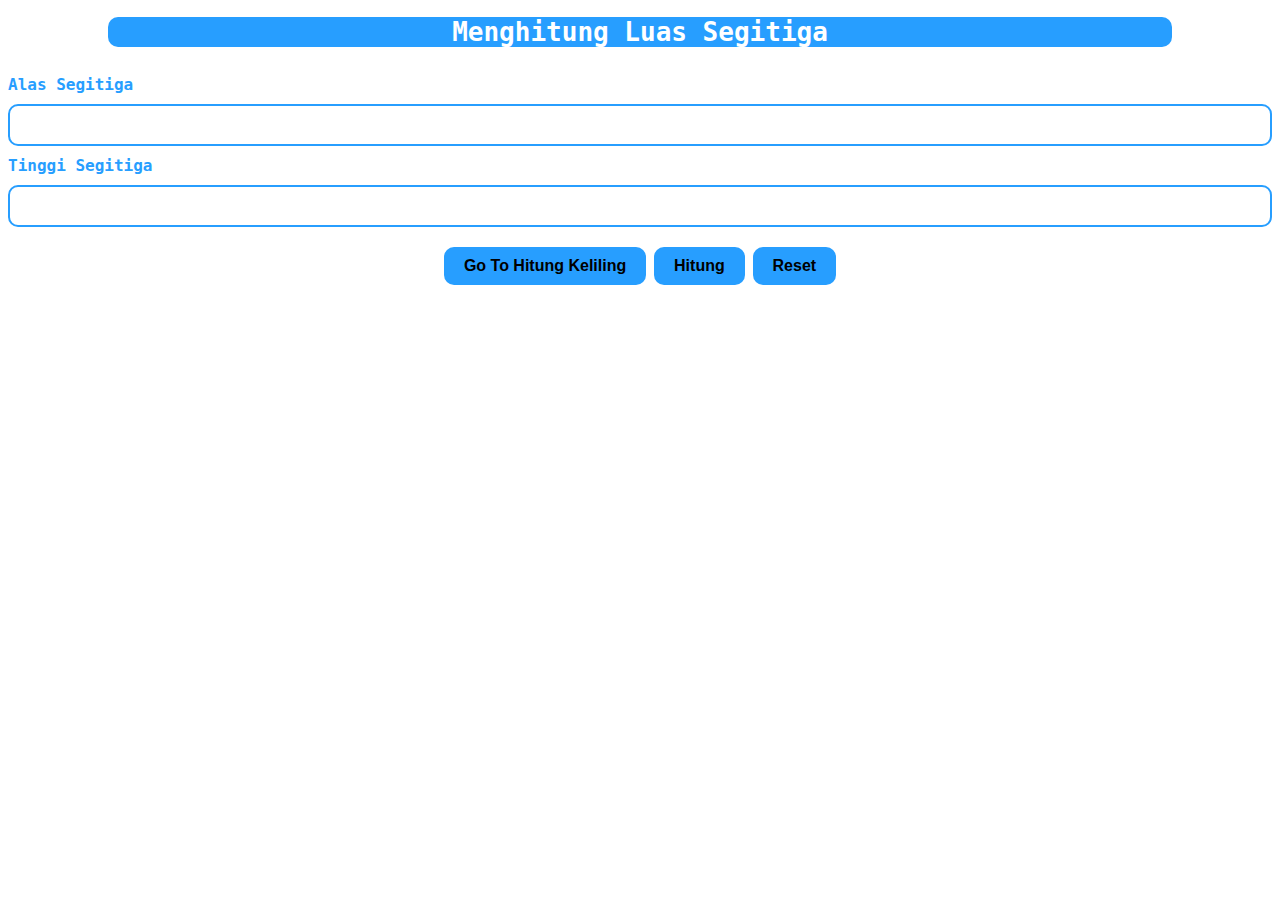
==== index.html @ 451b6d5b "upload source code" ====
<!DOCTYPE html>
<html lang="en">
    <head>
        <meta charset="UTF-8">
        <meta name="viewport" content="width=device-width, initial-scale=1.0">
        <link rel="stylesheet" href="/css/style.css">

        <title>Mini Coding Project</title>
    </head>
    <body>
        <header>
            <h1 class="text-center">Menghitung Luas Segitiga</h1>
        </header>

        <main>
            <section class="input-section">
                <label for="alas">Alas Segitiga</label>
                <input type="number" id="alas">

                <label for="">Tinggi Segitiga</label>
                <input type="number" id="tinggi">

                <section class="text-center">
                    <button>Go To Hitung Keliling</button>
                    <button id="hitung">Hitung</button>
                    <button id="reset">Reset</button>
                </section>
            </section>
 

            <div id="output"></div>
        </main>

        <script src="/js/script.js"></script>
    </body>
</html>
---- css/style.css ----
.text-center {
    text-align: center;
}

header {
    background-color: #279EFF;
    color: white;
    margin-left: 100px;
    margin-right: 100px;
    border-radius: 10px;
}

body {
    font-family: monospace;
}

.input-section {
    display: flex;
    flex-direction: column;
    font-family: monospace;
}

label {
    display: block;
    margin-bottom: 10px;
    margin-top: 10px;
    font-size: 16px;
    font-weight: bold;
    color: #279EFF;
}

input {
    padding: 10px;
    border: 2px solid #279EFF;
    border-radius: 10px;
    font-size: 16px;
    outline: none;
}

input:focus {
    border-color: #0C356A;
}

button {
    padding: 10px 20px;
    margin-top: 20px;
    margin-bottom: 20px;
    font-size: 16px;
    font-weight: bold;
    border-radius: 10px;
    border: none;
    cursor: pointer;
    background-color: #279EFF;
}

button:hover {
    background-color: #0C356A;
    color: white;
}

button:active {
    transform: translateY(3px);
    background-color: #279EFF;
}
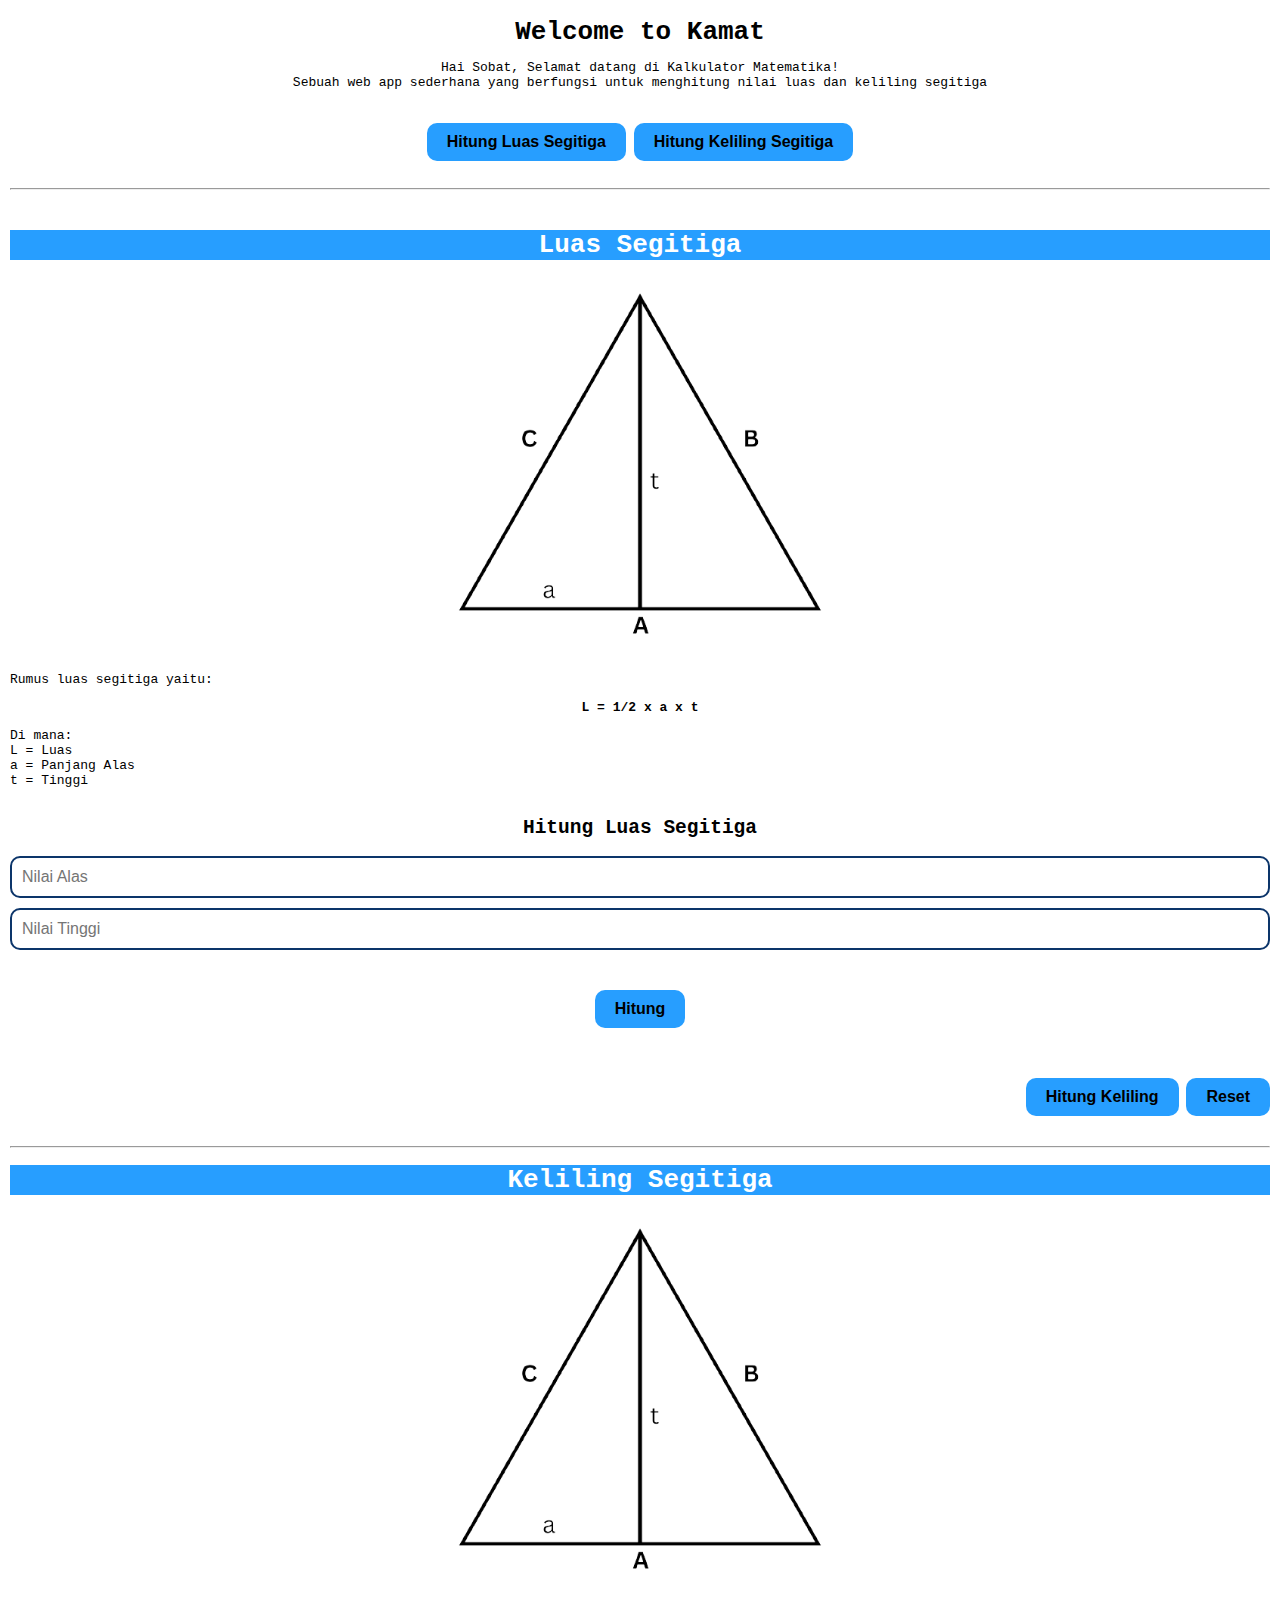
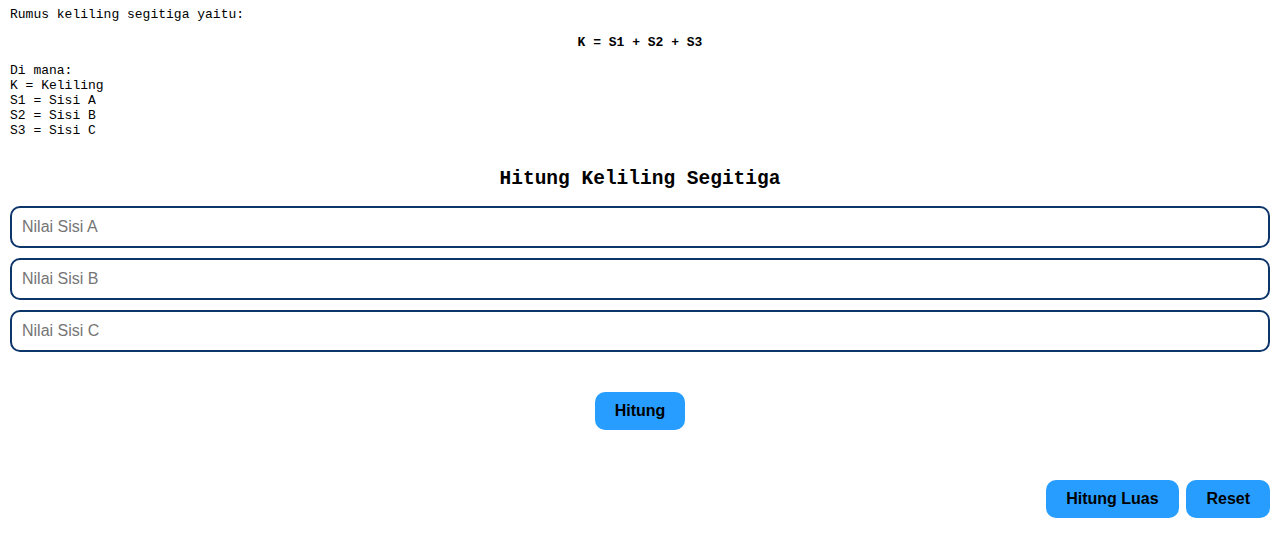
==== commit be2b68a2: "update source code" ====
--- a/index.html
+++ b/index.html
@@ -8,28 +8,108 @@
         <title>Mini Coding Project</title>
     </head>
     <body>
-        <header>
-            <h1 class="text-center">Menghitung Luas Segitiga</h1>
+        <header class="text-center mb-2">
+            <h1 class="mb-1">Welcome to Kamat</h1>
+            <p>Hai Sobat, Selamat datang di Kalkulator Matematika! <br> Sebuah web app sederhana yang berfungsi untuk menghitung nilai luas dan keliling segitiga</p>
+            <a href="#luas" ><button>Hitung Luas Segitiga</button></a>
+            <a href="#keliling" ><button>Hitung Keliling Segitiga</button></a>
+            <hr>
         </header>
+        
+        <main>
+            <!-- menghitung luas segitiga -->
+            <div>
+                <section class="text-center">
+                    <h1 class="menu" id="luas">Luas Segitiga</h1>
+                    <!-- <h1 class="menu">Luas Segitiga</h1> -->
+                    <img src="/asset/segitiga.png" alt="">
+                </section>
+    
+                <section>
+                    <p>Rumus luas segitiga yaitu:</p>
+                    <p class="text-center"><b>L = 1/2 x a x t</b></p>
+                    <p>
+                        Di mana: <br>
+                        L = Luas <br>
+                        a = Panjang Alas <br>
+                        t = Tinggi
+                    </p>
+                </section>
+                
+                <section class="input-section">
+                    <h2 class="text-center">Hitung Luas Segitiga</h2>
+                    
+                    <!-- <label for="alas">Alas Segitiga (cm)</label> -->
+                    <input type="number" id="alas" placeholder="Nilai Alas">
+    
+                    <!-- <label for="">Tinggi Segitiga (cm)</label> -->
+                    <input type="number" id="tinggi" placeholder="Nilai Tinggi">
+                </section>
+                
+                <section id="outputl"></section>
+    
+                <section class="text-center">
+                    <button id="hluas">Hitung</button>
+                </section>
+    
+                <section class="text-end">
+                    <a href="#keliling" ><button>Hitung Keliling</button></a>
+                    <button id="reset" >Reset</button>
+                </section>
+            </div>
+            <!-- menghitung luas segitiga END -->
 
-        <main>
-            <section class="input-section">
-                <label for="alas">Alas Segitiga</label>
-                <input type="number" id="alas">
+            <hr>
 
-                <label for="">Tinggi Segitiga</label>
-                <input type="number" id="tinggi">
-
+            <!-- menghitung keliling segitiga -->
+            <div>
                 <section class="text-center">
-                    <button>Go To Hitung Keliling</button>
-                    <button id="hitung">Hitung</button>
+                    <h1 class="menu" id="keliling">Keliling Segitiga</h1>
+                    <img src="/asset/segitiga.png" alt="">
+                </section>
+    
+                <section>
+                    <p>Rumus keliling segitiga yaitu:</p>
+                    <p class="text-center"><b>K = S1 + S2 + S3</b></p>
+                    <p>
+                        Di mana: <br>
+                        K = Keliling <br>
+                        S1 = Sisi A <br>
+                        S2 = Sisi B <br>
+                        S3 = Sisi C
+                    </p>
+                </section>
+                
+                <section class="input-section">
+                    <h2 class="text-center">Hitung Keliling Segitiga</h2>
+    
+                    <!-- <label for="sisia">Sisi A Segitiga</label> -->
+                    <input type="number" id="sisia" placeholder="Nilai Sisi A">
+    
+                    <!-- <label for="sisib">Sisi A Segitiga</label> -->
+                    <input type="number" id="sisib" placeholder="Nilai Sisi B">
+    
+                    <!-- <label for="sisic">Sisi C Segitiga</label> -->
+                    <input type="number" id="sisic" placeholder="Nilai Sisi C">
+                </section>
+                
+                <section id="outputk"></section>
+    
+                <section class="text-center">
+                    <button id="hkeliling">Hitung</button>
+                </section>
+    
+                <section class="text-end">
+                    <a href="#luas" ><button>Hitung Luas</button></a>
                     <button id="reset">Reset</button>
                 </section>
-            </section>
- 
+            </div>
+            <!-- menghitung keliling segitiga END -->
+        </main>
 
-            <div id="output"></div>
-        </main>
+        <!-- <footer>
+            <p>Copyright by Wahyu Hidayat</p>
+        </footer> -->
 
         <script src="/js/script.js"></script>
     </body>
--- a/css/style.css
+++ b/css/style.css
@@ -2,16 +2,40 @@
     text-align: center;
 }
 
-header {
-    background-color: #279EFF;
-    color: white;
-    margin-left: 100px;
-    margin-right: 100px;
-    border-radius: 10px;
+.text-end {
+    text-align: end;
 }
+
+.text-start {
+    text-align: start;
+}
+
+.mb-1 {
+    margin-bottom: 10px;
+}
+
+.mb-2 {
+    margin-bottom: 40px;
+}
+
+.mx {
+    margin-top: 50px; 
+    margin-bottom: 50px;
+}
+
 
 body {
     font-family: monospace;
+    margin-left: 10px;
+    margin-right: 10px;
+}
+
+.menu {
+    background-color: #279EFF;
+    color: white;
+    /* margin-left: 100px;
+    margin-right: 100px; */
+    /* border-radius: 10px; */
 }
 
 .input-section {
@@ -20,25 +44,36 @@
     font-family: monospace;
 }
 
-label {
+section {
+    margin-top: 10px; 
+    margin-bottom: 10px;
+}
+
+/* label {
     display: block;
     margin-bottom: 10px;
     margin-top: 10px;
     font-size: 16px;
     font-weight: bold;
     color: #279EFF;
+} */
+
+img {
+    width: 30%;
 }
 
 input {
+    margin-bottom: 10px;
     padding: 10px;
-    border: 2px solid #279EFF;
+    border: 2px solid #0C356A;
     border-radius: 10px;
     font-size: 16px;
     outline: none;
 }
 
 input:focus {
-    border-color: #0C356A;
+    /* border-color: #0C356A; */
+    border-color: #279EFF;
 }
 
 button {
@@ -61,4 +96,12 @@
 button:active {
     transform: translateY(3px);
     background-color: #279EFF;
+}
+
+footer {
+    text-align: center;
+    position:absolute;
+    bottom:0;
+    width:100%;
+    height:40px;
 }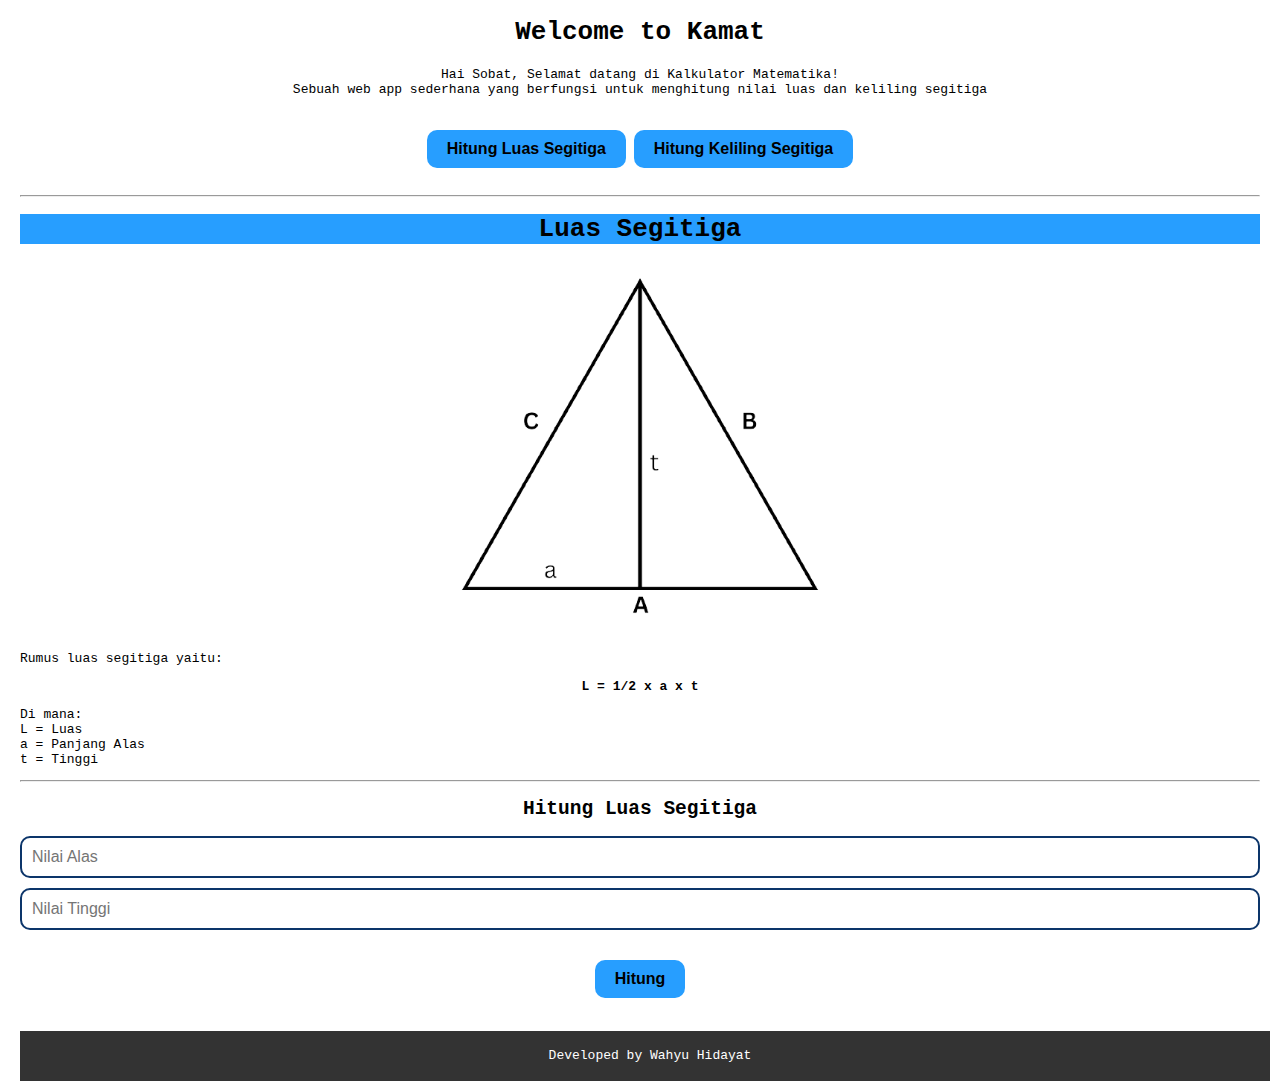
==== commit 345757ad: "update source code" ====
--- a/index.html
+++ b/index.html
@@ -3,29 +3,27 @@
     <head>
         <meta charset="UTF-8">
         <meta name="viewport" content="width=device-width, initial-scale=1.0">
+        <title>Mini Project</title>
+
         <link rel="stylesheet" href="/css/style.css">
+    </head>
 
-        <title>Mini Coding Project</title>
-    </head>
     <body>
-        <header class="text-center mb-2">
+        <header class="text-center">
             <h1 class="mb-1">Welcome to Kamat</h1>
             <p>Hai Sobat, Selamat datang di Kalkulator Matematika! <br> Sebuah web app sederhana yang berfungsi untuk menghitung nilai luas dan keliling segitiga</p>
-            <a href="#luas" ><button>Hitung Luas Segitiga</button></a>
-            <a href="#keliling" ><button>Hitung Keliling Segitiga</button></a>
+            <a href="#"><button>Hitung Luas Segitiga</button></a>
+            <a href="/keliling-segitiga.html" ><button>Hitung Keliling Segitiga</button></a>
             <hr>
         </header>
-        
+
         <main>
-            <!-- menghitung luas segitiga -->
-            <div>
-                <section class="text-center">
-                    <h1 class="menu" id="luas">Luas Segitiga</h1>
-                    <!-- <h1 class="menu">Luas Segitiga</h1> -->
+            <section>
+                <h1 class="text-center judul">Luas Segitiga</h1>
+                <div class="text-center">
                     <img src="/asset/segitiga.png" alt="">
-                </section>
-    
-                <section>
+                </div>
+                <div>
                     <p>Rumus luas segitiga yaitu:</p>
                     <p class="text-center"><b>L = 1/2 x a x t</b></p>
                     <p>
@@ -34,83 +32,32 @@
                         a = Panjang Alas <br>
                         t = Tinggi
                     </p>
-                </section>
-                
-                <section class="input-section">
-                    <h2 class="text-center">Hitung Luas Segitiga</h2>
-                    
+                </div>
+                <hr>
+            </section>
+
+            <section>
+                <h2 class="text-center">Hitung Luas Segitiga</h2>
+                <div class="input-section">
                     <!-- <label for="alas">Alas Segitiga (cm)</label> -->
                     <input type="number" id="alas" placeholder="Nilai Alas">
     
                     <!-- <label for="">Tinggi Segitiga (cm)</label> -->
                     <input type="number" id="tinggi" placeholder="Nilai Tinggi">
-                </section>
-                
-                <section id="outputl"></section>
-    
-                <section class="text-center">
-                    <button id="hluas">Hitung</button>
-                </section>
-    
-                <section class="text-end">
-                    <a href="#keliling" ><button>Hitung Keliling</button></a>
-                    <button id="reset" >Reset</button>
-                </section>
-            </div>
-            <!-- menghitung luas segitiga END -->
+                </div>
 
-            <hr>
+                <div id="hasilluas"></div>
 
-            <!-- menghitung keliling segitiga -->
-            <div>
-                <section class="text-center">
-                    <h1 class="menu" id="keliling">Keliling Segitiga</h1>
-                    <img src="/asset/segitiga.png" alt="">
-                </section>
-    
-                <section>
-                    <p>Rumus keliling segitiga yaitu:</p>
-                    <p class="text-center"><b>K = S1 + S2 + S3</b></p>
-                    <p>
-                        Di mana: <br>
-                        K = Keliling <br>
-                        S1 = Sisi A <br>
-                        S2 = Sisi B <br>
-                        S3 = Sisi C
-                    </p>
-                </section>
-                
-                <section class="input-section">
-                    <h2 class="text-center">Hitung Keliling Segitiga</h2>
-    
-                    <!-- <label for="sisia">Sisi A Segitiga</label> -->
-                    <input type="number" id="sisia" placeholder="Nilai Sisi A">
-    
-                    <!-- <label for="sisib">Sisi A Segitiga</label> -->
-                    <input type="number" id="sisib" placeholder="Nilai Sisi B">
-    
-                    <!-- <label for="sisic">Sisi C Segitiga</label> -->
-                    <input type="number" id="sisic" placeholder="Nilai Sisi C">
-                </section>
-                
-                <section id="outputk"></section>
-    
-                <section class="text-center">
-                    <button id="hkeliling">Hitung</button>
-                </section>
-    
-                <section class="text-end">
-                    <a href="#luas" ><button>Hitung Luas</button></a>
-                    <button id="reset">Reset</button>
-                </section>
-            </div>
-            <!-- menghitung keliling segitiga END -->
+                <div class="text-center">
+                    <button id="hitungluas">Hitung</button>
+                </div>
+            </section>
+
+            <footer>
+                <p class="text-center">Developed by Wahyu Hidayat</p>
+            </footer>
         </main>
-
-        <!-- <footer>
-            <p>Copyright by Wahyu Hidayat</p>
-        </footer> -->
-
+        
         <script src="/js/script.js"></script>
     </body>
 </html>--- a/css/style.css
+++ b/css/style.css
@@ -11,55 +11,31 @@
 }
 
 .mb-1 {
-    margin-bottom: 10px;
+    margin-bottom: 20px;
 }
 
 .mb-2 {
     margin-bottom: 40px;
 }
 
-.mx {
-    margin-top: 50px; 
-    margin-bottom: 50px;
+body {
+    font-family: monospace;
+    margin-left: 20px;
+    margin-right: 20px;
 }
 
-
-body {
-    font-family: monospace;
-    margin-left: 10px;
-    margin-right: 10px;
+.judul {
+    background-color: #279EFF;
 }
 
-.menu {
-    background-color: #279EFF;
-    color: white;
-    /* margin-left: 100px;
-    margin-right: 100px; */
-    /* border-radius: 10px; */
+img {
+    width: 30%;
 }
 
 .input-section {
     display: flex;
     flex-direction: column;
     font-family: monospace;
-}
-
-section {
-    margin-top: 10px; 
-    margin-bottom: 10px;
-}
-
-/* label {
-    display: block;
-    margin-bottom: 10px;
-    margin-top: 10px;
-    font-size: 16px;
-    font-weight: bold;
-    color: #279EFF;
-} */
-
-img {
-    width: 30%;
 }
 
 input {
@@ -99,9 +75,10 @@
 }
 
 footer {
-    text-align: center;
-    position:absolute;
-    bottom:0;
-    width:100%;
-    height:40px;
+    width: 100%;
+    height: 50px;
+    padding-left: 10px;
+    line-height: 50px;
+    background: #333;
+    color: #fff;
 }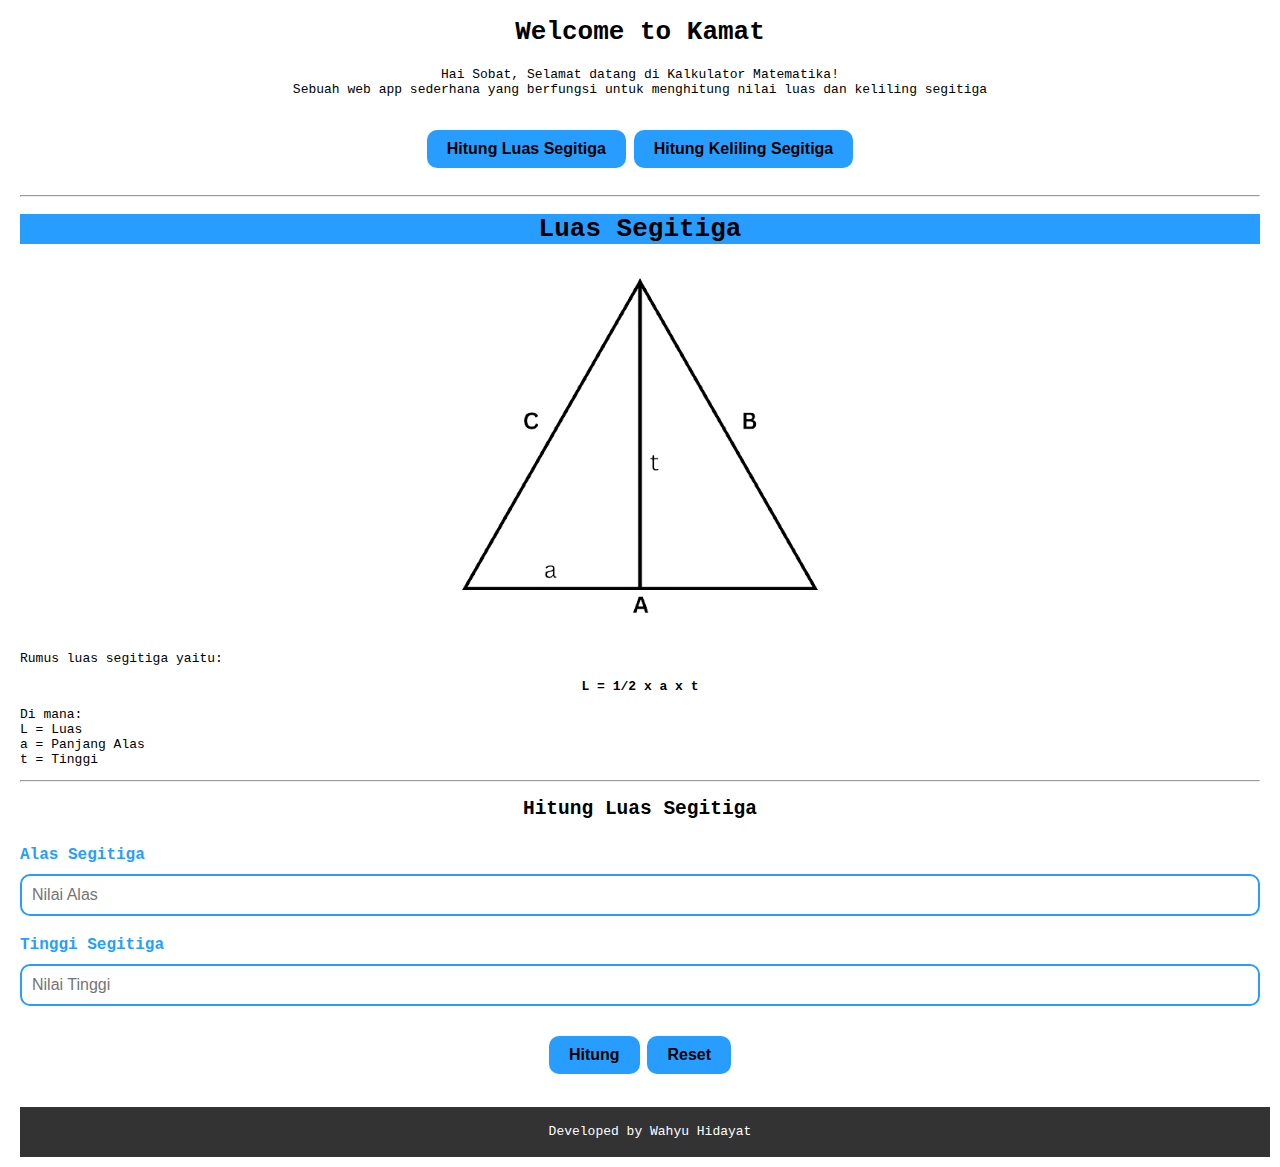
==== commit 416bd77d: "update source code" ====
--- a/index.html
+++ b/index.html
@@ -39,10 +39,10 @@
             <section>
                 <h2 class="text-center">Hitung Luas Segitiga</h2>
                 <div class="input-section">
-                    <!-- <label for="alas">Alas Segitiga (cm)</label> -->
+                    <label for="alas">Alas Segitiga</label>
                     <input type="number" id="alas" placeholder="Nilai Alas">
     
-                    <!-- <label for="">Tinggi Segitiga (cm)</label> -->
+                    <label for="">Tinggi Segitiga</label>
                     <input type="number" id="tinggi" placeholder="Nilai Tinggi">
                 </div>
 
@@ -50,6 +50,7 @@
 
                 <div class="text-center">
                     <button id="hitungluas">Hitung</button>
+                    <button id="reset">Reset</button>
                 </div>
             </section>
 
--- a/css/style.css
+++ b/css/style.css
@@ -32,6 +32,15 @@
     width: 30%;
 }
 
+label {
+    display: block;
+    margin-bottom: 10px;
+    margin-top: 10px;
+    font-size: 16px;
+    font-weight: bold;
+    color: #279EFF;
+}
+
 .input-section {
     display: flex;
     flex-direction: column;
@@ -41,15 +50,14 @@
 input {
     margin-bottom: 10px;
     padding: 10px;
-    border: 2px solid #0C356A;
+    border: 2px solid #279EFF;
     border-radius: 10px;
     font-size: 16px;
     outline: none;
 }
 
 input:focus {
-    /* border-color: #0C356A; */
-    border-color: #279EFF;
+    border-color: #0C356A;
 }
 
 button {
